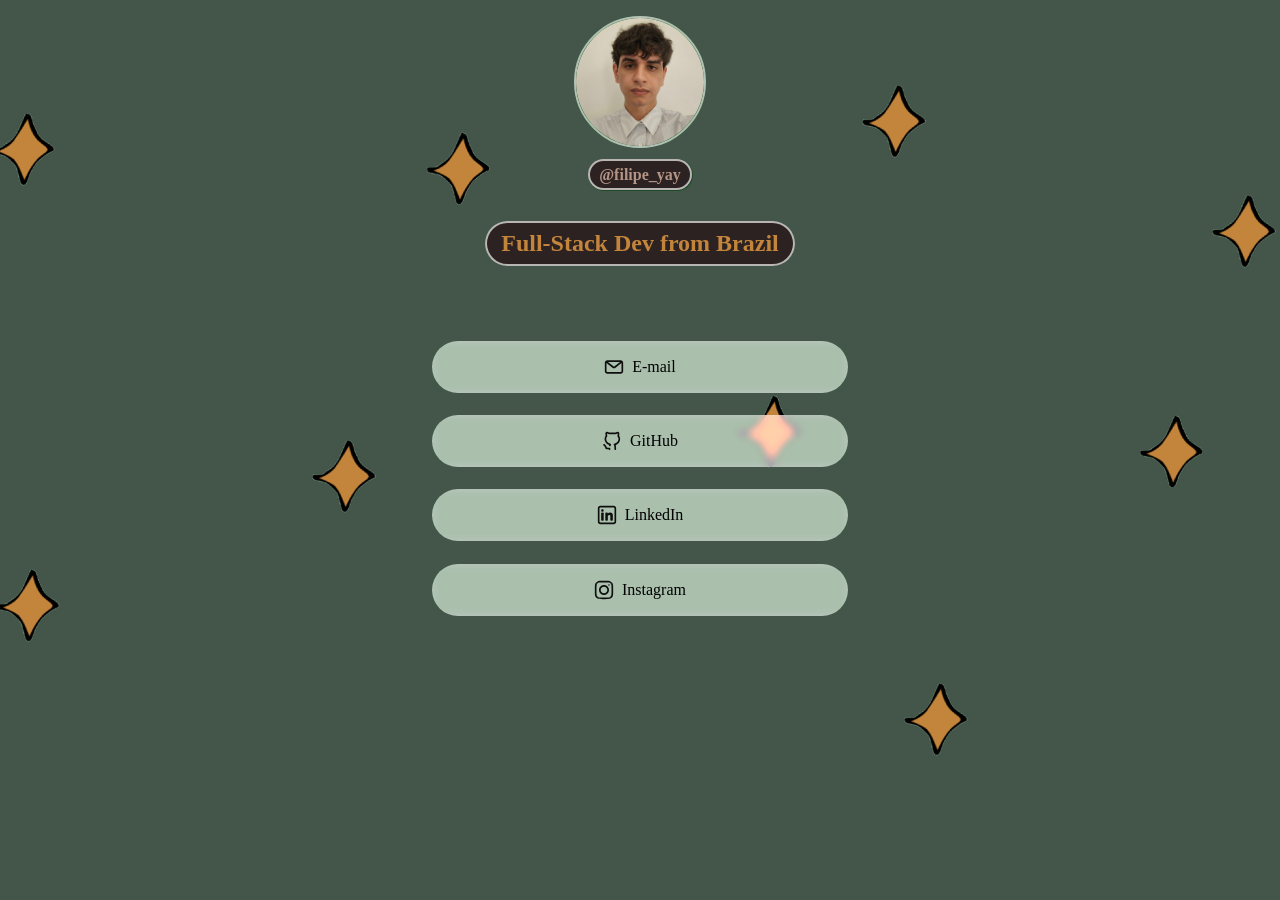
==== index.html @ 4f725913 "changed my profile picture on header" ====
<!DOCTYPE html>
<html lang="en">
  <head>
    <meta charset="UTF-8" />
    <meta name="viewport" content="width=device-width, initial-scale=1" />
    <meta name="author" content="Filipe Andrade" />
    <meta
      name="description"
      content="Filipe Andrade linktree for social medias and e-email contact."
    />
    <title>Filipe Andrade</title>
    <link rel="shortcut icon" href="/svg/user.svg" type="image/x-icon" />
    <link href="style.css" rel="stylesheet" />
  </head>

  <body>
    <header>
      <img src="/images/filipephoto.jpg" alt="filipeyay avatar image" />
      <h1>@filipe_yay</h1>

      <h2>Full-Stack Dev from Brazil</h2>
    </header>

    <ul>
      <li>
        <a href="mailto:filipeyay+contact@gmail.com">
          <img src="/svg/mail.svg" alt="email svg icon" width="20" />
          E-mail
        </a>
      </li>
      <li>
        <a href="https://www.github.com/filipeyay/">
          <img src="/svg/github.svg" alt="github svg icon" width="20" />
          GitHub
        </a>
      </li>
      <li>
        <a href="https://www.linkedin.com/in/filipeyay/">
          <img src="/svg/linkedin.svg" alt="linkedin svg icon" width="20" />
          LinkedIn
        </a>
      </li>
      <li>
        <a href="https://www.instagram.com/filipe_yay/">
          <img src="./svg/instagram.svg" alt="instagram svg icon" width="20" />
          Instagram
        </a>
      </li>
    </ul>
  </body>
</html>
---- style.css ----
body,
html {
  margin: 0;
  padding: 0;
  font-family: Verdana;
  color: #c9b8a5;
}

body {
  background: url(/images/Background2.jpg) no-repeat center center fixed;
  background-size: cover;
}

header {
  margin-top: 1em;
  text-align: center;
  display: flex;
  flex-direction: column;
  align-items: center;
}

header > img {
  width: 8em;
  height: 8em;
  border-radius: 100%;
  border: 2px solid #fffa;
  backdrop-filter: blur(5px) saturate(260%) contrast(180%);
  -webkit-backdrop-filter: blur(5px) saturate(260%) contrast(180%);
  box-shadow: rgb(195, 132, 59 / 30%) 0px 2px 80px 0px;
}

header > h1 {
  display: inline-block;
  font-size: 1em;
  font-weight: bold;
  border-radius: 1em;
  background-color: #2c2221;
  color: #b49486;
  padding: 0.3em 0.6em;
  border: 2px solid #fffa;
  backdrop-filter: blur(5px) saturate(260%) contrast(180%);
  -webkit-backdrop-filter: blur(5px) saturate(260%) contrast(180%);
}

header > h2 {
  display: inline-block;
  font-size: 1.5em;
  font-weight: bold;
  border-radius: 1em;
  color: #c3843b;
  background-color: #2c2221;
  padding: 0.3em 0.6em;
  border: 2px solid #fffa;
  backdrop-filter: blur(5px) saturate(260%) contrast(180%);
  -webkit-backdrop-filter: blur(5px) saturate(260%) contrast(180%);
}

ul {
  box-sizing: border-box;
  list-style: none;
  margin: 0 auto;
  padding: 2em;
  max-width: 480px;
}

ul > li {
  background-color: #fffa;
  backdrop-filter: blur(4px) saturate(260%) contrast(180%);
  -webkit-backdrop-filter: blur(4px) saturate(260%) contrast(180%);
  border-radius: 10em;
  padding: 1em;
  margin: 1.4em 0;
  text-align: center;
  box-shadow: rgb(195, 132, 59 / 30%) 0px 2px 80px 0px;
}

ul > li > a {
  display: flex;
  flex-direction: row;
  justify-content: center;
  align-items: center;
  gap: 0.5em;
}

a {
  color: black;
  text-decoration: none;
}
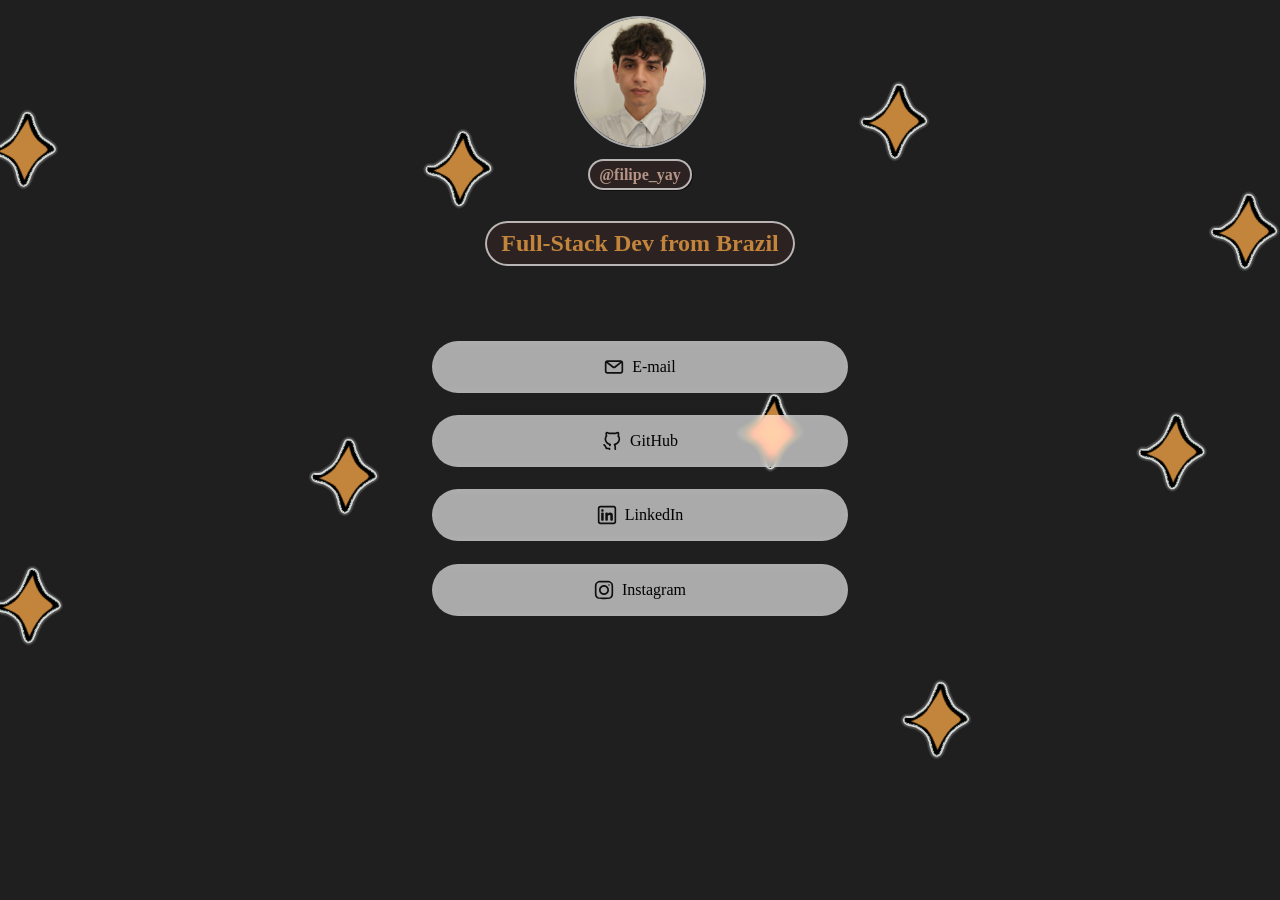
==== commit ebcf607d: "changed website title" ====
--- a/index.html
+++ b/index.html
@@ -8,7 +8,7 @@
       name="description"
       content="Filipe Andrade linktree for social medias and e-email contact."
     />
-    <title>Filipe Andrade</title>
+    <title>Filipe Andrade Linktree</title>
     <link rel="shortcut icon" href="/svg/user.svg" type="image/x-icon" />
     <link href="style.css" rel="stylesheet" />
   </head>
--- a/style.css
+++ b/style.css
@@ -7,7 +7,7 @@
 }
 
 body {
-  background: url(/images/Background2.jpg) no-repeat center center fixed;
+  background: url(/images/BackgroundDark.jpg) no-repeat center center fixed;
   background-size: cover;
 }
 
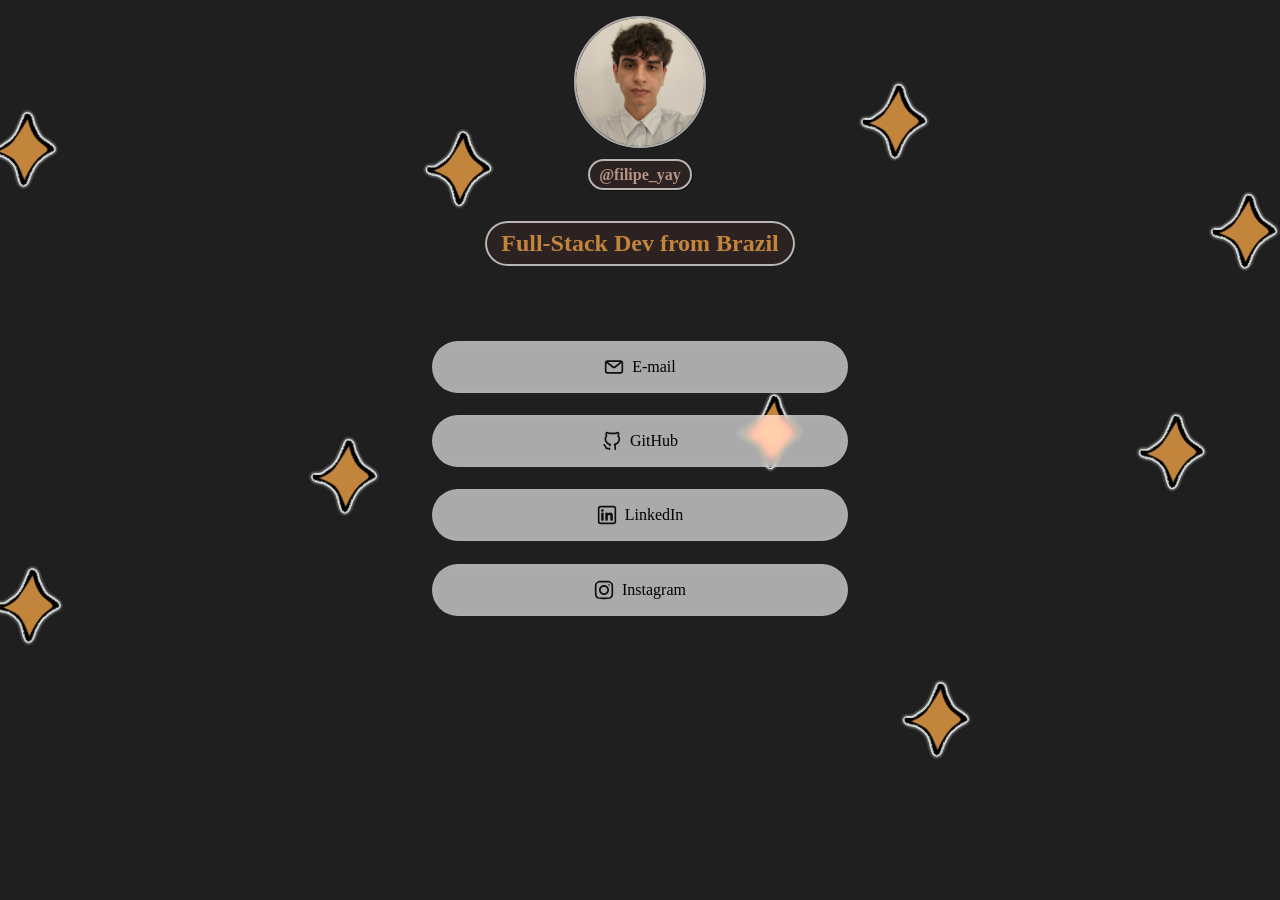
==== commit c36ba43d: "chaged svg file" ====
--- a/index.html
+++ b/index.html
@@ -9,7 +9,7 @@
       content="Filipe Andrade linktree for social medias and e-email contact."
     />
     <title>Filipe Andrade Linktree</title>
-    <link rel="shortcut icon" href="/svg/user.svg" type="image/x-icon" />
+    <link rel="shortcut icon" href="/svg/cursor.svg" type="image/x-icon" />
     <link href="style.css" rel="stylesheet" />
   </head>
 
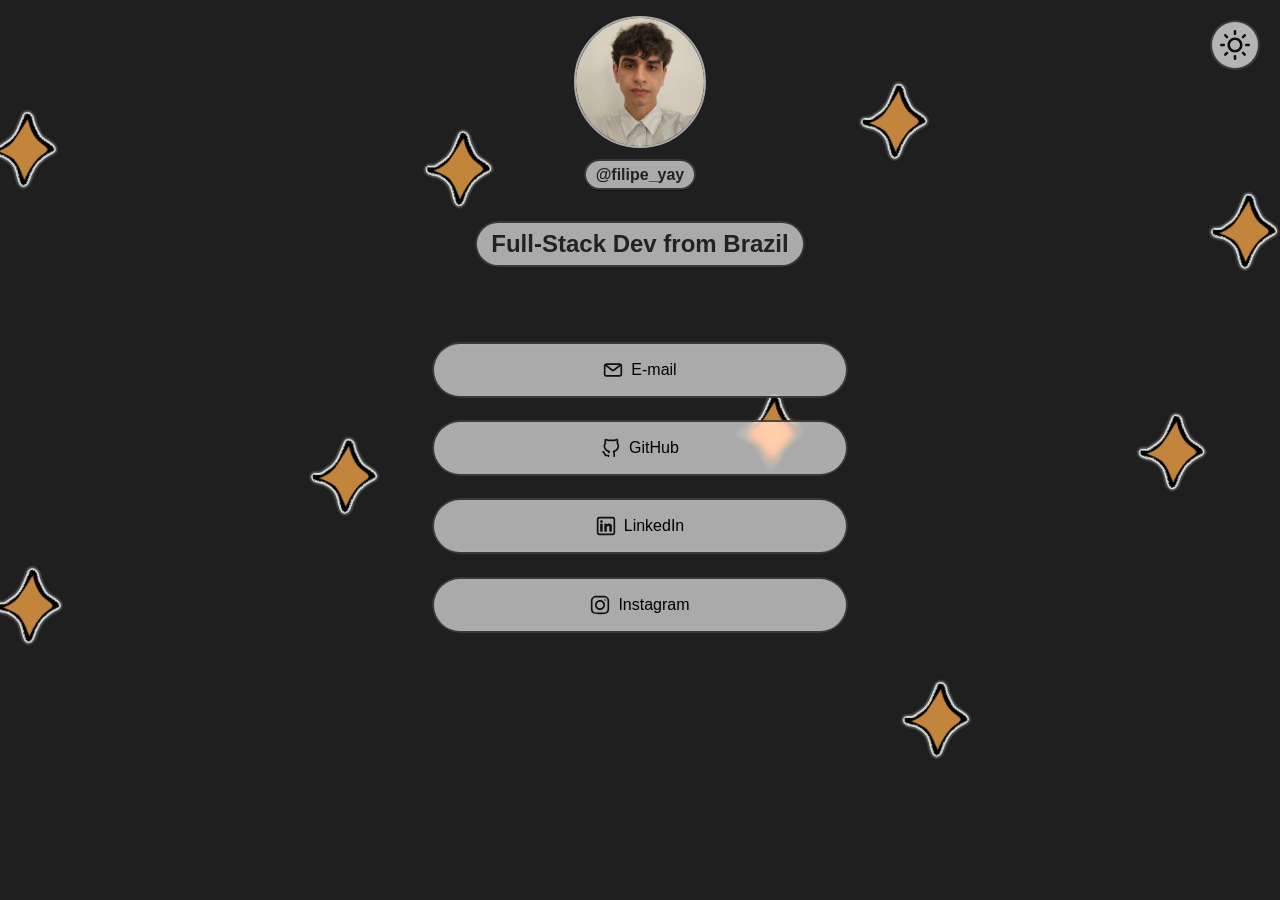
==== commit c1d49d2f: "add theme switch feature" ====
--- a/index.html
+++ b/index.html
@@ -16,6 +16,69 @@
   <body>
     <header>
       <img src="/images/filipephoto.jpg" alt="filipeyay avatar image" />
+      <button id="theme-switch">
+        <svg
+          width="30px"
+          height="30px"
+          viewBox="0 0 24 24"
+          fill="none"
+          xmlns="http://www.w3.org/2000/svg"
+        >
+          <path
+            d="M11 1C11 0.447715 11.4477 0 12 0C12.5523 0 13 0.447715 13 1V3C13 3.55228 12.5523 4 12 4C11.4477 4 11 3.55228 11 3V1Z"
+            fill="#0F0F0F"
+          />
+          <path
+            fill-rule="evenodd"
+            clip-rule="evenodd"
+            d="M18 12C18 15.3137 15.3137 18 12 18C8.68629 18 6 15.3137 6 12C6 8.68629 8.68629 6 12 6C15.3137 6 18 8.68629 18 12ZM8.06167 12C8.06167 14.1751 9.82492 15.9383 12 15.9383C14.1751 15.9383 15.9383 14.1751 15.9383 12C15.9383 9.82492 14.1751 8.06167 12 8.06167C9.82492 8.06167 8.06167 9.82492 8.06167 12Z"
+            fill="#0F0F0F"
+          />
+          <path
+            d="M20.4853 3.51472C20.0947 3.12419 19.4616 3.12419 19.0711 3.51472L17.6568 4.92893C17.2663 5.31946 17.2663 5.95262 17.6568 6.34315C18.0474 6.73367 18.6805 6.73367 19.0711 6.34315L20.4853 4.92893C20.8758 4.53841 20.8758 3.90524 20.4853 3.51472Z"
+            fill="#0F0F0F"
+          />
+          <path
+            d="M1 13C0.447715 13 0 12.5523 0 12C0 11.4477 0.447715 11 1 11H3C3.55228 11 4 11.4477 4 12C4 12.5523 3.55228 13 3 13H1Z"
+            fill="#0F0F0F"
+          />
+          <path
+            d="M3.51472 3.51472C3.1242 3.90524 3.1242 4.53841 3.51472 4.92893L4.92894 6.34315C5.31946 6.73367 5.95263 6.73367 6.34315 6.34315C6.73368 5.95262 6.73368 5.31946 6.34315 4.92893L4.92894 3.51472C4.53841 3.12419 3.90525 3.12419 3.51472 3.51472Z"
+            fill="#0F0F0F"
+          />
+          <path
+            d="M11 21C11 20.4477 11.4477 20 12 20C12.5523 20 13 20.4477 13 21V23C13 23.5523 12.5523 24 12 24C11.4477 24 11 23.5523 11 23V21Z"
+            fill="#0F0F0F"
+          />
+          <path
+            d="M6.34315 17.6569C5.95263 17.2663 5.31946 17.2663 4.92894 17.6569L3.51473 19.0711C3.1242 19.4616 3.1242 20.0948 3.51473 20.4853C3.90525 20.8758 4.53842 20.8758 4.92894 20.4853L6.34315 19.0711C6.73368 18.6805 6.73368 18.0474 6.34315 17.6569Z"
+            fill="#0F0F0F"
+          />
+          <path
+            d="M21 13C20.4477 13 20 12.5523 20 12C20 11.4477 20.4477 11 21 11H23C23.5523 11 24 11.4477 24 12C24 12.5523 23.5523 13 23 13H21Z"
+            fill="#0F0F0F"
+          />
+          <path
+            d="M17.6568 17.6569C17.2663 18.0474 17.2663 18.6805 17.6568 19.0711L19.0711 20.4853C19.4616 20.8758 20.0947 20.8758 20.4853 20.4853C20.8758 20.0948 20.8758 19.4616 20.4853 19.0711L19.0711 17.6569C18.6805 17.2663 18.0474 17.2663 17.6568 17.6569Z"
+            fill="#0F0F0F"
+          />
+        </svg>
+        <svg
+          width="30px"
+          height="30px"
+          viewBox="0 0 24 24"
+          fill="none"
+          xmlns="http://www.w3.org/2000/svg"
+        >
+          <path
+            fill-rule="evenodd"
+            clip-rule="evenodd"
+            d="M3.39703 11.6315C3.39703 16.602 7.42647 20.6315 12.397 20.6315C15.6858 20.6315 18.5656 18.8664 20.1358 16.23C16.7285 17.3289 12.6922 16.7548 9.98282 14.0455C7.25201 11.3146 6.72603 7.28415 7.86703 3.89293C5.20697 5.47927 3.39703 8.38932 3.39703 11.6315ZM21.187 13.5851C22.0125 13.1021 23.255 13.6488 23 14.5706C21.7144 19.2187 17.4543 22.6315 12.397 22.6315C6.3219 22.6315 1.39703 17.7066 1.39703 11.6315C1.39703 6.58874 4.93533 2.25845 9.61528 0.999986C10.5393 0.751502 11.0645 1.99378 10.5641 2.80935C8.70026 5.84656 8.83194 10.0661 11.397 12.6312C13.9319 15.1662 18.1365 15.3702 21.187 13.5851Z"
+            fill="#0F0F0F"
+          />
+        </svg>
+      </button>
+
       <h1>@filipe_yay</h1>
 
       <h2>Full-Stack Dev from Brazil</h2>
@@ -23,7 +86,7 @@
 
     <ul>
       <li>
-        <a href="mailto:filipeyay+contact@gmail.com">
+        <a href="mailto:filipeyay@outlook.com">
           <img src="/svg/mail.svg" alt="email svg icon" width="20" />
           E-mail
         </a>
@@ -47,5 +110,7 @@
         </a>
       </li>
     </ul>
+
+    <script src="script.js" defer></script>
   </body>
 </html>
--- a/style.css
+++ b/style.css
@@ -2,13 +2,46 @@
 html {
   margin: 0;
   padding: 0;
-  font-family: Verdana;
+  font-family: Verdana, sans-serif;
   color: #c9b8a5;
 }
 
 body {
   background: url(/images/BackgroundDark.jpg) no-repeat center center fixed;
   background-size: cover;
+}
+
+.lightmode {
+  background: url(/images/BackgroundLight.jpg) no-repeat center center fixed;
+  background-size: cover;
+}
+
+#theme-switch {
+  height: 50px;
+  width: 50px;
+  padding: 0;
+  border-radius: 50%;
+  display: flex;
+  justify-content: center;
+  align-items: center;
+  background-color: #fffa;
+  border: 2px solid #000a;
+  position: fixed;
+  top: 20px;
+  right: 20px;
+  cursor: pointer;
+}
+
+#theme-switch svg:last-child {
+  display: none;
+}
+
+.lightmode #theme-switch svg:first-child {
+  display: none;
+}
+
+.lightmode #theme-switch svg:last-child {
+  display: block;
 }
 
 header {
@@ -34,12 +67,12 @@
   font-size: 1em;
   font-weight: bold;
   border-radius: 1em;
-  background-color: #2c2221;
-  color: #b49486;
+  background-color: #fffa;
+  backdrop-filter: blur(4px) saturate(260%) contrast(180%);
+  -webkit-backdrop-filter: blur(4px) saturate(260%);
+  color: #222;
   padding: 0.3em 0.6em;
-  border: 2px solid #fffa;
-  backdrop-filter: blur(5px) saturate(260%) contrast(180%);
-  -webkit-backdrop-filter: blur(5px) saturate(260%) contrast(180%);
+  border: 2px solid #000a;
 }
 
 header > h2 {
@@ -47,12 +80,12 @@
   font-size: 1.5em;
   font-weight: bold;
   border-radius: 1em;
-  color: #c3843b;
-  background-color: #2c2221;
+  color: #222;
+  background-color: #fffa;
+  backdrop-filter: blur(4px) saturate(260%) contrast(180%);
+  -webkit-backdrop-filter: blur(4px) saturate(260%);
   padding: 0.3em 0.6em;
-  border: 2px solid #fffa;
-  backdrop-filter: blur(5px) saturate(260%) contrast(180%);
-  -webkit-backdrop-filter: blur(5px) saturate(260%) contrast(180%);
+  border: 2px solid #000a;
 }
 
 ul {
@@ -72,6 +105,7 @@
   margin: 1.4em 0;
   text-align: center;
   box-shadow: rgb(195, 132, 59 / 30%) 0px 2px 80px 0px;
+  border: 2px solid #000a;
 }
 
 ul > li > a {
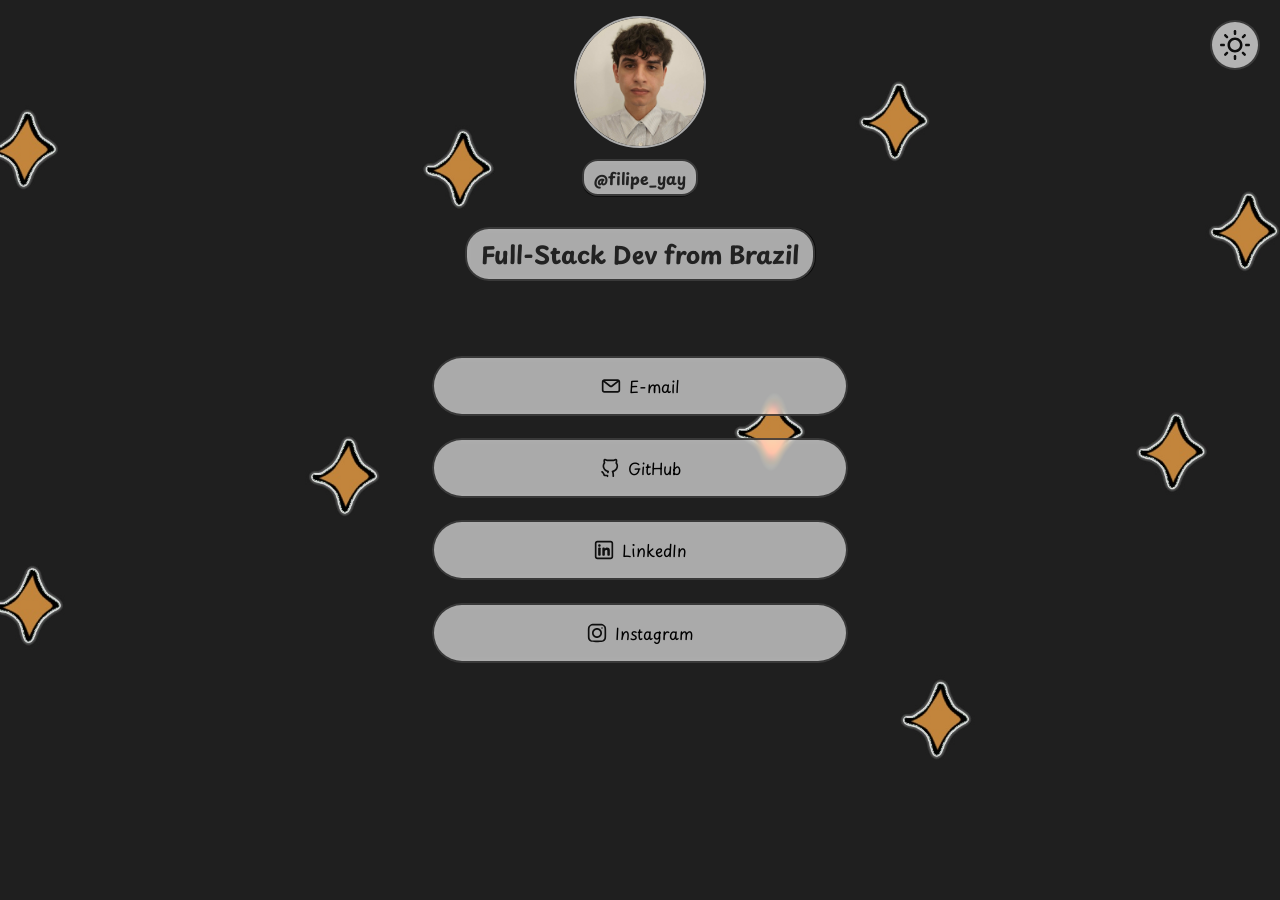
==== commit b3722d3b: "add Playpen Sans font" ====
--- a/index.html
+++ b/index.html
@@ -6,7 +6,7 @@
     <meta name="author" content="Filipe Andrade" />
     <meta
       name="description"
-      content="Filipe Andrade linktree for social medias and e-email contact."
+      content="Filipe Andrade linktree for social medias and e-mail contact."
     />
     <title>Filipe Andrade Linktree</title>
     <link rel="shortcut icon" href="/svg/cursor.svg" type="image/x-icon" />
@@ -86,7 +86,7 @@
 
     <ul>
       <li>
-        <a href="mailto:filipeyay@outlook.com">
+        <a href="mailto:filipeyay@gmail.com">
           <img src="/svg/mail.svg" alt="email svg icon" width="20" />
           E-mail
         </a>
--- a/style.css
+++ b/style.css
@@ -1,8 +1,11 @@
+@import url("https://fonts.googleapis.com/css2?family=Playpen+Sans:wght@100..800&display=swap");
+
 body,
 html {
   margin: 0;
   padding: 0;
-  font-family: Verdana, sans-serif;
+  font-family: "Playpen Sans", serif;
+  font-style: normal;
   color: #c9b8a5;
 }
 
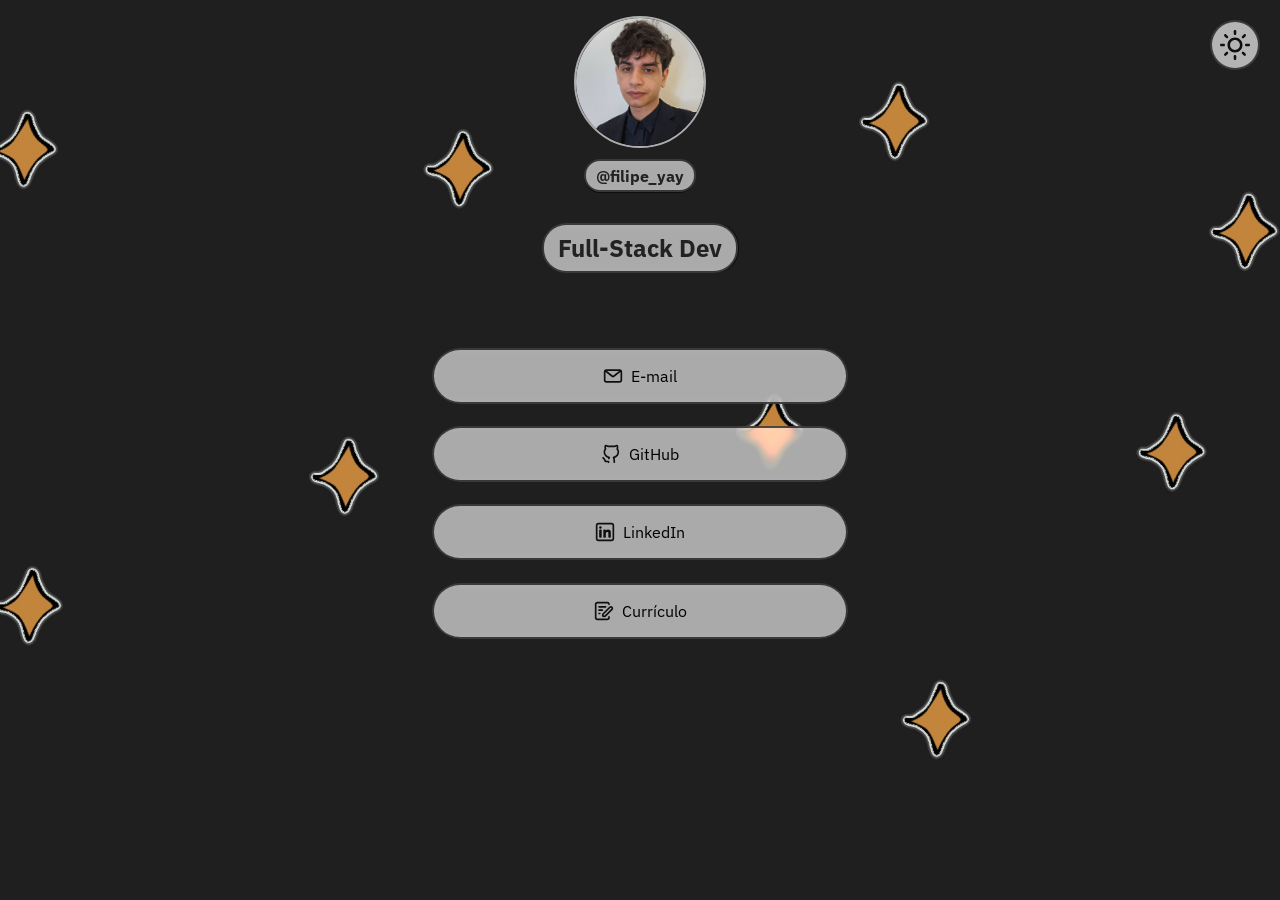
==== commit 8210fa8c: "deleted instagram link and added curriculum link, updated profile picture path" ====
--- a/index.html
+++ b/index.html
@@ -9,13 +9,13 @@
       content="Filipe Andrade linktree for social medias and e-mail contact."
     />
     <title>Filipe Andrade Linktree</title>
-    <link rel="shortcut icon" href="/svg/cursor.svg" type="image/x-icon" />
+    <link rel="shortcut icon" href="/svg/suitcase.svg" type="image/x-icon" />
     <link href="style.css" rel="stylesheet" />
   </head>
 
   <body>
     <header>
-      <img src="/images/filipephoto.jpg" alt="filipeyay avatar image" />
+      <img src="/images/profile_img.jpg" alt="filipeyay avatar image" />
       <button id="theme-switch">
         <svg
           width="30px"
@@ -81,7 +81,7 @@
 
       <h1>@filipe_yay</h1>
 
-      <h2>Full-Stack Dev from Brazil</h2>
+      <h2>Full-Stack Dev</h2>
     </header>
 
     <ul>
@@ -104,9 +104,11 @@
         </a>
       </li>
       <li>
-        <a href="https://www.instagram.com/filipe_yay/">
-          <img src="./svg/instagram.svg" alt="instagram svg icon" width="20" />
-          Instagram
+        <a
+          href="https://docs.google.com/document/d/13qTpFXzaQvhr8bt4WrEVT4-qzJjc3Hf3/edit?usp=sharing&ouid=103259850802234798480&rtpof=true&sd=true"
+        >
+          <img src="./svg/feedback.svg" alt="Curriculum svg icon" width="20" />
+          Currículo
         </a>
       </li>
     </ul>
--- a/style.css
+++ b/style.css
@@ -1,10 +1,10 @@
-@import url("https://fonts.googleapis.com/css2?family=Playpen+Sans:wght@100..800&display=swap");
+@import url("https://fonts.googleapis.com/css2?family=IBM+Plex+Sans:ital,wght@0,100..700;1,100..700&display=swap");
 
 body,
 html {
   margin: 0;
   padding: 0;
-  font-family: "Playpen Sans", serif;
+  font-family: "IBM Plex Sans", sans-serif;
   font-style: normal;
   color: #c9b8a5;
 }
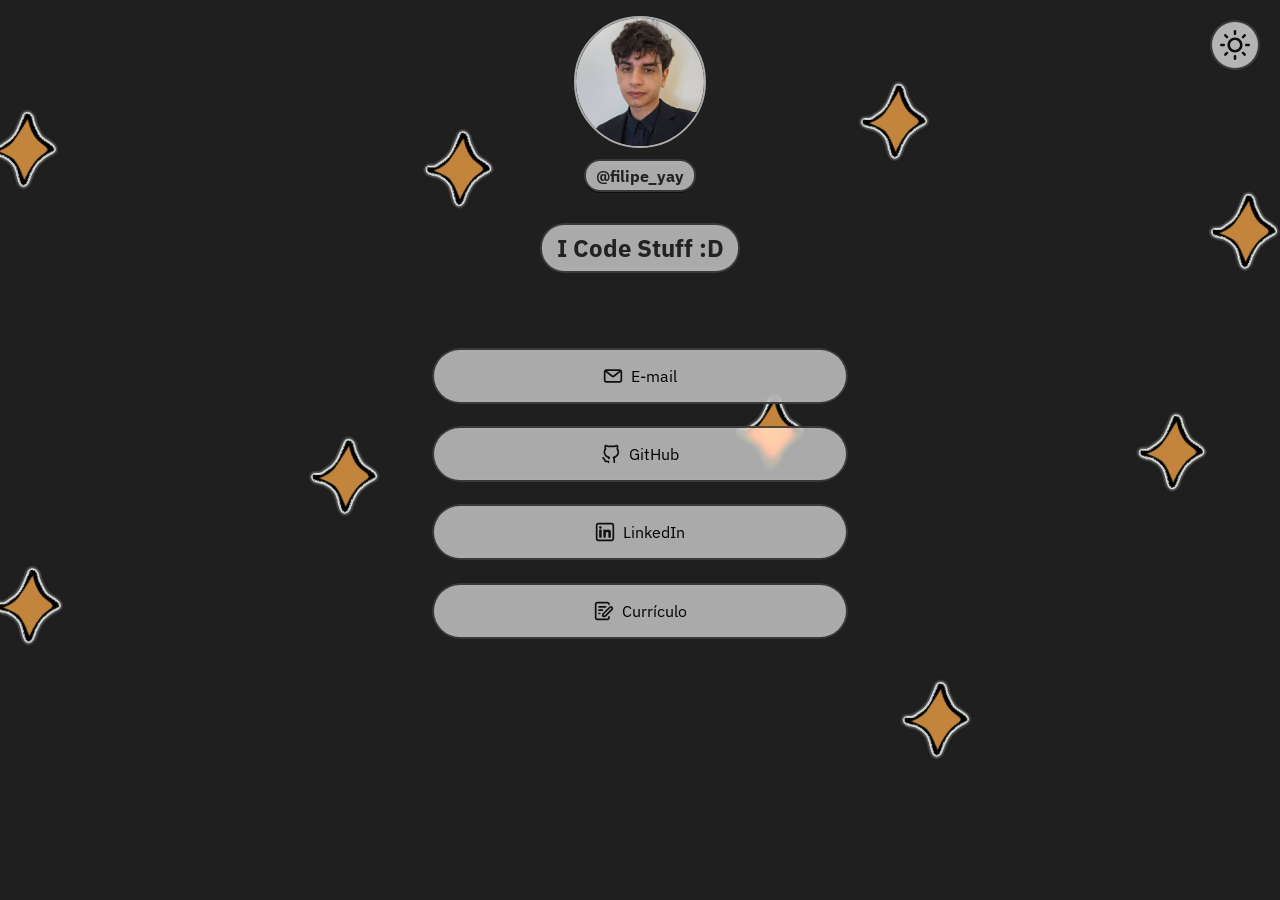
==== commit fa746a35: "changed header description" ====
--- a/index.html
+++ b/index.html
@@ -81,7 +81,7 @@
 
       <h1>@filipe_yay</h1>
 
-      <h2>Full-Stack Dev</h2>
+      <h2>I Code Stuff :D</h2>
     </header>
 
     <ul>
